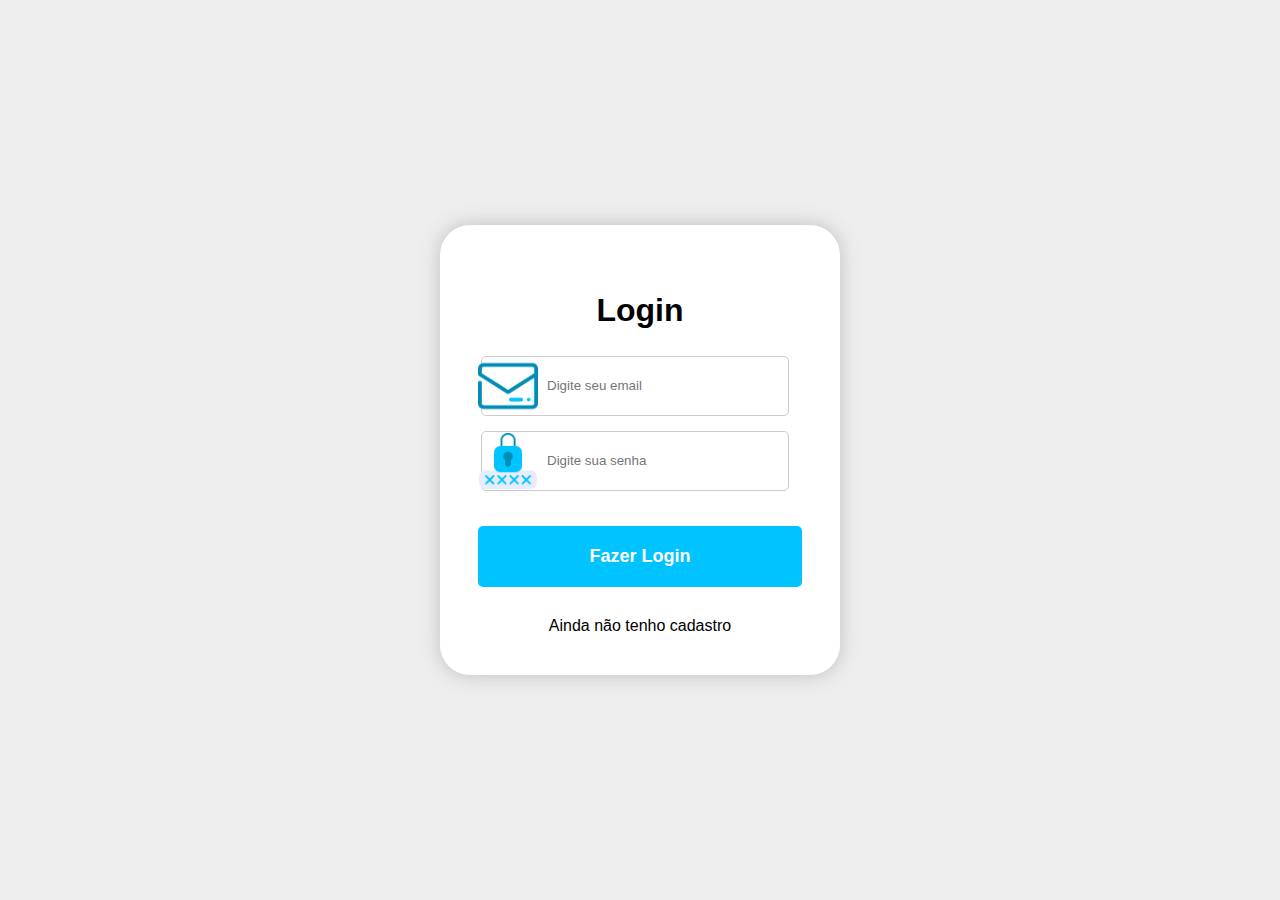
==== index.html @ 270a8e23 "Front-end finalizado" ====
<!DOCTYPE html>
<html lang="pt-br">
<head>
    <meta charset="UTF-8">
    <meta http-equiv="X-UA-Compatible" content="IE=edge">
    <meta name="viewport" content="width=device-width, initial-scale=1.0">
    <link rel="stylesheet" href="css/style.css">
    <title>Login</title>
</head>
<body>
    <form>
        <h2>Login</h2>

        <div class="input-group">
            <img class= "input-icon"src="img/email.png">
            <input type="email" placeholder="Digite seu email">
        </div>

        <div class="input-group">
            <img class= "input-icon"src="img/password.png">        
            <input type="password" placeholder="Digite sua senha">
        </div>
        
        <button  class="btn-blue"type="submit">Fazer Login</button>
        <a href="sign-up.html">Ainda não tenho cadastro</a>
    </form>
</body>
</html>
---- css/style.css ----
* {
    box-sizing: border-box;

}

body{
    display: flex;
    flex-flow: row wrap;
    justify-content: center;
    align-items: center;
    background: #eeeeee;
    margin: 0;
    width: 100vw;
    height: 100vh;
    font-family: Arial, Helvetica, sans-serif;
}

form{
    display: flex;
    flex-flow: row wrap;
    justify-content: center;
    align-items: center;
    max-width: 400px;
    padding: 40px 20px 20px ;
    background: white;
    border-radius: 30px;
    box-shadow: 0px 0px 20px #bebebe;
}

h2{
    font-size: 2rem;
    width: 100%;
    text-align: center;
    font-weight: 900;
}

input{
    width: 95%;
    height: 60px;
    border-radius: 5px;
    border: 1px solid #ccc;
    margin-bottom: 15px;
    margin-left: 1%;
    padding-left: 20%;

}

input:focus{
    outline-color: #00c3ff;
}

.btn-blue{
    width: 90%;
    padding: 20px;
    margin: 20px 0px 20px 0px;
    cursor: pointer;
    background: #00c3ff;
    color: white;
    font-size: 18px;
    font-weight: bold;
    border: none;
    border-radius: 5px;
    transition: 0.5s ease;
}

.btn-blue:hover{
    background: #038bb4;
}

a{
    text-decoration: none;
    margin-top: 10px;
    margin-bottom: 20px;
    color: black;
}

a:hover{
    color: #00c3ff;
}

.link{
    color: #00c3ff;
    text-decoration: underline;
}

.input-group{
    width: 90%;
}

.input-icon{
    width: 60px;
    position: absolute;

}

input[type='checkbox']{
    display: inline-block;
    height: 20px;
    width: 5%;
    vertical-align: middle;

}

label{
    display: inline-block;
    width: 85%;
    font-size: 13px;
    margin-top: 15px;
    cursor:pointer;
    word-wrap: break-word ;
}
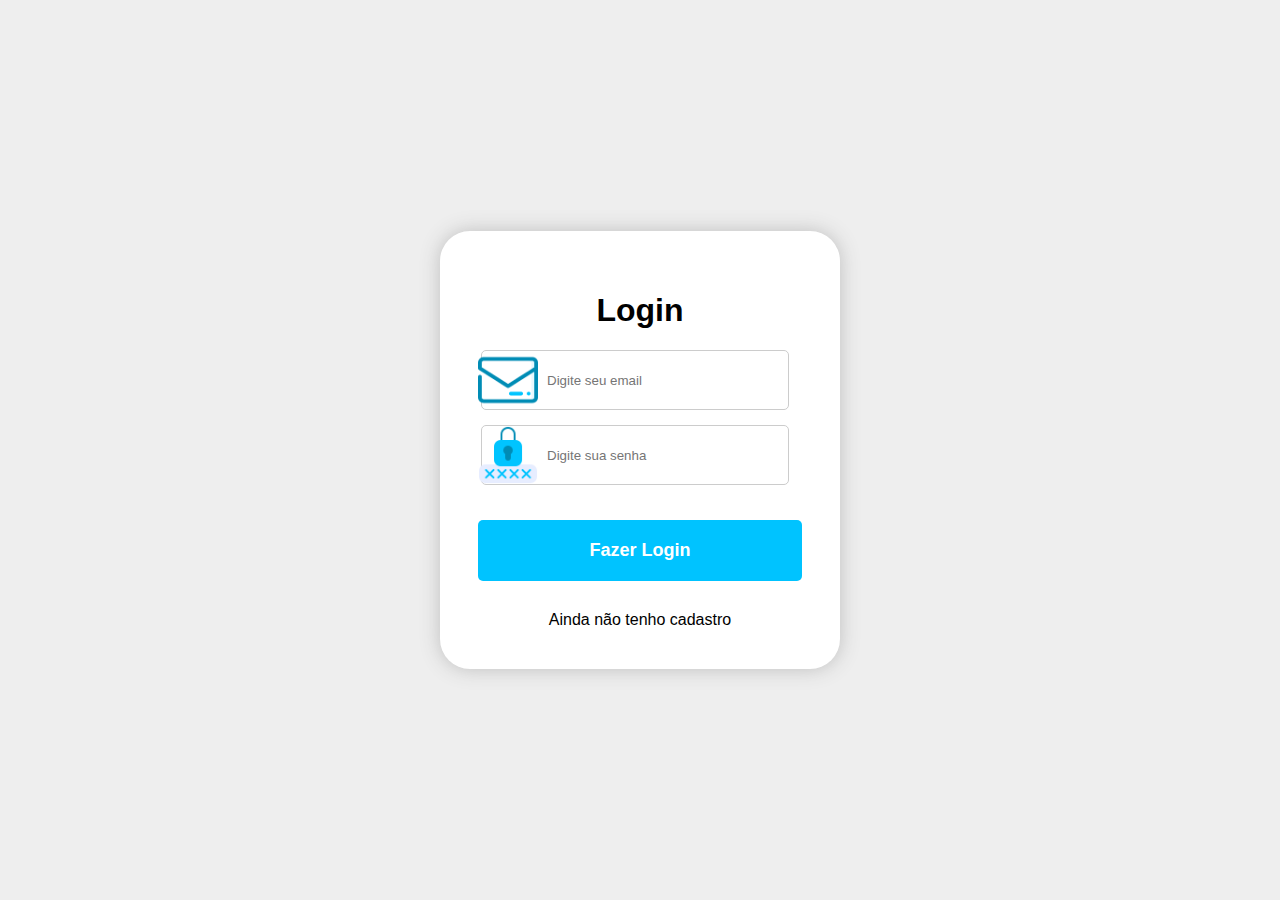
==== commit e48a81b4: "Adcionado erros" ====
--- a/index.html
+++ b/index.html
@@ -9,7 +9,7 @@
 </head>
 <body>
     <form>
-        <h2>Login</h2>
+        <h1>Login</h1>
 
         <div class="input-group">
             <img class= "input-icon"src="img/email.png">
--- a/css/style.css
+++ b/css/style.css
@@ -27,7 +27,7 @@
     box-shadow: 0px 0px 20px #bebebe;
 }
 
-h2{
+h1{
     font-size: 2rem;
     width: 100%;
     text-align: center;
@@ -108,4 +108,27 @@
     margin-top: 15px;
     cursor:pointer;
     word-wrap: break-word ;
+}
+
+.general-error{
+    background:#c82a2a;
+    color: white;
+    font-weight: bold;
+    padding: 20px;
+    border-radius: 5px;
+    margin-bottom: 15px;
+
+
+}
+
+.input-error{
+    border: 1px solid #c82a2a;
+}
+
+.error{
+    color: #c82a2a;
+    text-align: center;
+    margin-bottom: 10px;
+    font-weight: bold;
+
 }